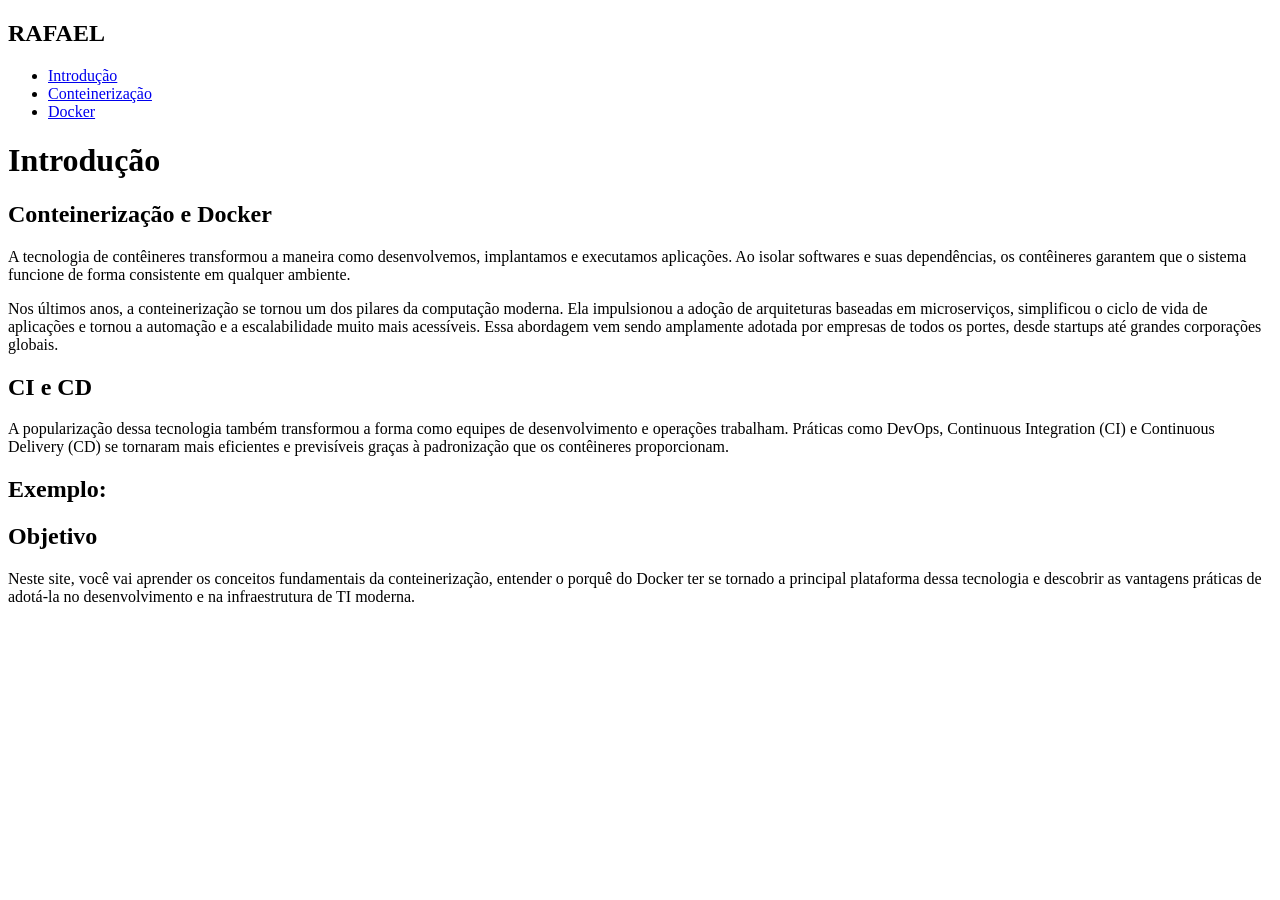
==== src/index.html @ ce83a5d9 "conteúdo adicionado" ====
<!DOCTYPE html>
<html lang="pt-BR">
  <head>
    <meta charset="UTF-8" />
    <meta name="viewport" content="width=device-width, initial-scale=1.0" />
    <title>Docker e Conteinerização</title>

    <link rel="stylesheet" href="style.css" />
  </head>

  <body>
    <nav>
      <h1>RAFAEL</h1>

      <ul>
        <li class="selecionado"><a href="./index.html">Introdução</a></li>
        <li><a href="./containeres.html">Conteinerização</a></li>
        <li><a href="./docker.html">Docker</a></li>
      </ul>
    </nav>

    <main>
      <h1>Introdução</h1>

      <h2>Conteinerização e Docker</h2>
      <p>
        A tecnologia de contêineres transformou a maneira como desenvolvemos,
        implantamos e executamos aplicações. Ao isolar softwares e suas
        dependências, os contêineres garantem que o sistema funcione de forma
        consistente em qualquer ambiente.
      </p>
      <p>
        Nos últimos anos, a conteinerização se tornou um dos pilares da
        computação moderna. Ela impulsionou a adoção de arquiteturas baseadas em
        microserviços, simplificou o ciclo de vida de aplicações e tornou a
        automação e a escalabilidade muito mais acessíveis. Essa abordagem vem
        sendo amplamente adotada por empresas de todos os portes, desde startups
        até grandes corporações globais.
      </p>

      <h2>CI e CD</h2>
      <p>
        A popularização dessa tecnologia também transformou a forma como equipes
        de desenvolvimento e operações trabalham. Práticas como DevOps,
        Continuous Integration (CI) e Continuous Delivery (CD) se tornaram mais
        eficientes e previsíveis graças à padronização que os contêineres
        proporcionam.
      </p>

      <h2>Exemplo:</h2>
      <code></code>

      <h2>Objetivo</h2>
      <p>
        Neste site, você vai aprender os conceitos fundamentais da
        conteinerização, entender o porquê do Docker ter se tornado a principal
        plataforma dessa tecnologia e descobrir as vantagens práticas de
        adotá-la no desenvolvimento e na infraestrutura de TI moderna.
      </p>
    </main>
  </body>
</html>
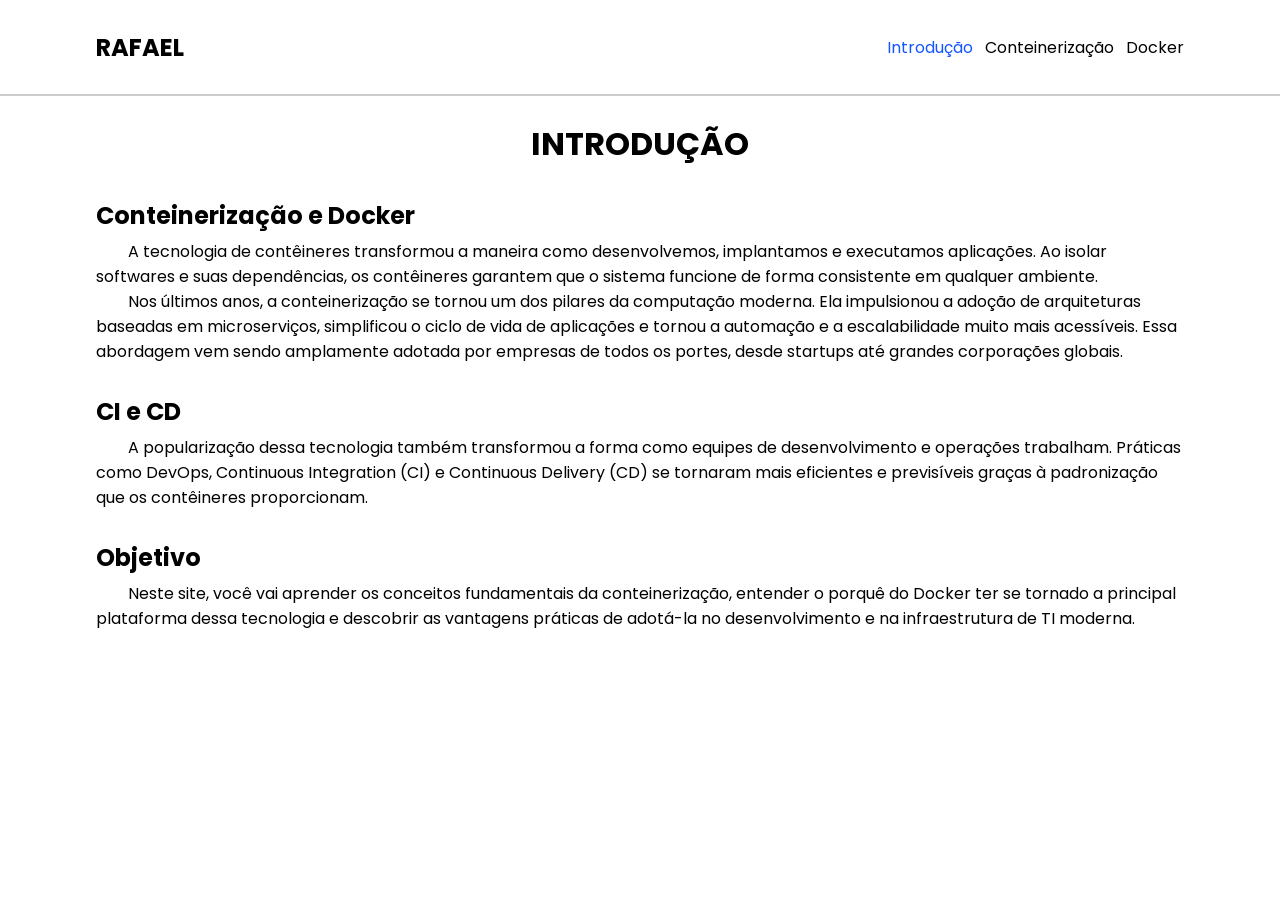
==== commit 7a340841: "estilização adicionada" ====
--- a/src/index.html
+++ b/src/index.html
@@ -9,7 +9,7 @@
   </head>
 
   <body>
-    <nav>
+    <nav class="container">
       <h1>RAFAEL</h1>
 
       <ul>
@@ -19,7 +19,7 @@
       </ul>
     </nav>
 
-    <main>
+    <main class="container">
       <h1>Introdução</h1>
 
       <h2>Conteinerização e Docker</h2>
@@ -47,9 +47,6 @@
         proporcionam.
       </p>
 
-      <h2>Exemplo:</h2>
-      <code></code>
-
       <h2>Objetivo</h2>
       <p>
         Neste site, você vai aprender os conceitos fundamentais da
--- a/src/style.css
+++ b/src/style.css
@@ -0,0 +1,106 @@
+@import url("https://fonts.googleapis.com/css2?family=Poppins:ital,wght@0,100;0,200;0,300;0,400;0,500;0,600;0,700;0,800;0,900;1,100;1,200;1,300;1,400;1,500;1,600;1,700;1,800;1,900&display=swap");
+
+* {
+  margin: 0;
+  box-sizing: border-box;
+
+  font-family: "Poppins", sans-serif;
+}
+
+nav {
+  margin-bottom: 24px;
+  height: 96px;
+  border-bottom: #ccc 2px solid;
+
+  display: flex;
+  justify-content: center;
+  align-items: center;
+}
+
+nav h1 {
+  display: none;
+}
+
+nav ul {
+  display: inline-flex;
+  justify-content: center;
+  align-items: center;
+  gap: 12px;
+}
+
+nav ul li {
+  list-style-type: none;
+  border-radius: 12px;
+}
+
+nav ul li.selecionado {
+  color: #1356ff;
+}
+
+nav ul li a,
+nav ul li a:visited,
+nav ul li a:hover,
+nav ul li a:active {
+  color: inherit;
+}
+
+nav ul li a {
+  text-decoration: none;
+}
+nav ul li a:hover {
+  text-decoration: underline;
+}
+
+main {
+  margin-bottom: 48px;
+}
+
+main h1 {
+  text-align: center;
+  text-transform: uppercase;
+  margin-top: 1.25em 0px;
+}
+
+main h2,
+main h3 {
+  margin-top: 1.25em;
+  margin-bottom: 0.25em;
+}
+
+main p {
+  text-indent: 2em;
+}
+
+.container {
+  padding-inline: 16px;
+  width: 100%;
+}
+
+@media (min-width: 600px) {
+  nav {
+    justify-content: space-between;
+  }
+
+  nav h1 {
+    display: initial;
+  }
+
+  .container {
+    padding-inline: 32px;
+  }
+}
+
+@media (min-width: 840px) {
+  .container {
+    padding-inline: 24px;
+  }
+}
+
+@media (min-width: 1280px) {
+  .container {
+    padding-inline: 96px;
+  }
+}
+
+@media (min-width: 1600px) {
+}
